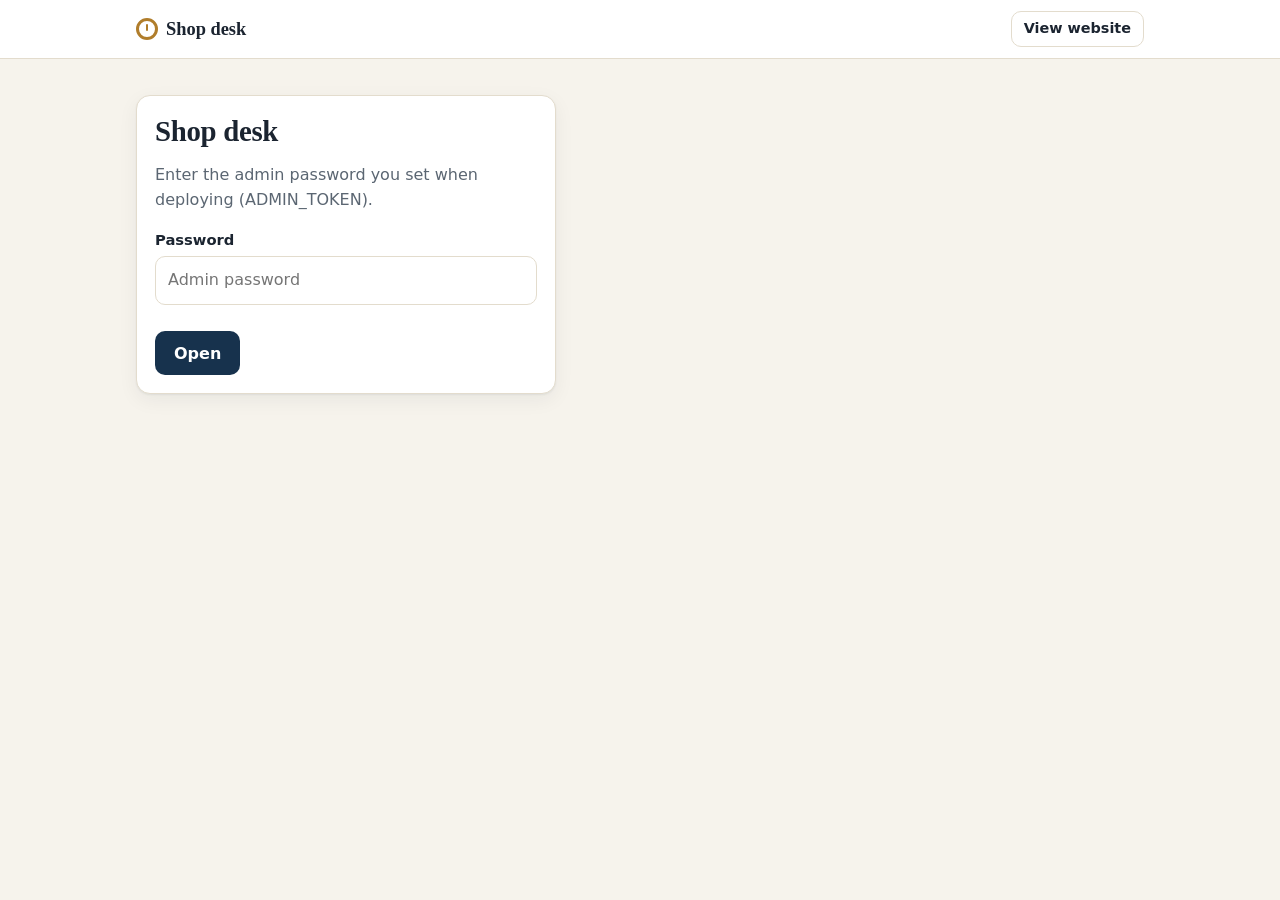
==== docs/admin.html @ 2f1b4ad1 "Weekend Watch Concierge: website" ====
<!doctype html>
<html lang="en">
<head>
  <meta charset="utf-8">
  <meta name="viewport" content="width=device-width, initial-scale=1">
  <meta name="robots" content="noindex, nofollow">
  <title>Shop desk - Weekend Watch</title>
  <link rel="stylesheet" href="assets/app.css">
</head>
<body>
<header class="site-header no-print"><div class="container"><span class="brand"><span class="dot"></span>Shop desk</span><a class="btn secondary small" href="index.html">View website</a></div></header>
<main><div class="container section stack" id="app"></div></main>

<script src="assets/config.js"></script>
<script src="assets/app.js"></script>
<script>
(function () {
  const { h, api, rupee, dayLabel, when, SLOT, mapsLink, waLink, pageUrl, busy, session, toast } = WW;
  const app = document.getElementById('app');
  const adm = (path, method = 'GET', body) => api(path, { method, body, headers: { authorization: 'Bearer ' + session.get('ww_admin') } });
  const track = (code) => pageUrl('track.html') + '#' + code;
  let tab = session.get('ww_admin_tab') || 'todo';

  // ---------------------------------------------------------------- login
  function login(msg) {
    const pw = h('input', { type: 'password', id: 'pw', autocomplete: 'current-password', placeholder: 'Admin password' });
    const err = h('div', { class: 'error-box ' + (msg ? '' : 'hidden'), role: 'alert' }, msg || '');
    app.replaceChildren(h('form', { class: 'card stack', style: 'max-width:420px', onsubmit: async (e) => {
      e.preventDefault();
      session.set('ww_admin', pw.value);
      try { await adm('/api/admin/summary'); start(); } catch (x) { session.del('ww_admin'); err.textContent = x.message; err.classList.remove('hidden'); }
    } }, h('h2', {}, 'Shop desk'), h('p', { class: 'muted' }, 'Enter the admin password you set when deploying (ADMIN_TOKEN).'),
      h('div', { class: 'field' }, h('label', { for: 'pw' }, 'Password'), pw), err, h('button', { class: 'btn', type: 'submit' }, 'Open')));
  }

  const TABS = [['todo', 'To do'], ['weekend', 'Weekend plan'], ['catalog', 'Catalogue'], ['drivers', 'Drivers'], ['orders', 'All orders']];
  const body = h('div', { class: 'stack' });
  function start() {
    app.replaceChildren(
      h('div', { class: 'tabs no-print', role: 'tablist' }, TABS.map(([k, l]) => h('button', { role: 'tab', 'aria-selected': String(k === tab), onclick: () => { tab = k; session.set('ww_admin_tab', k); start(); } }, l))),
      body);
    ({ todo, weekend, catalog, drivers, orders }[tab])();
  }
  async function guard(fn) {
    try { await fn(); } catch (e) { if (e.status === 401) { session.del('ww_admin'); login('Wrong or expired password.'); } else body.replaceChildren(h('div', { class: 'error-box' }, e.message)); }
  }
  const field = (label, input) => h('div', { class: 'field' }, h('label', {}, label), input);
  const num = (ph, v) => h('input', { type: 'number', min: '0', inputmode: 'numeric', placeholder: ph, value: v ?? '' });
  const who = (o) => `${o.customer_name} - ${o.customer_phone}`;
  const itemTitle = (o) => o.type === 'retail' ? (o.item_title || [o.item_brand, o.item_model].filter(Boolean).join(' ')) : [o.watch_brand, o.watch_model].filter(Boolean).join(' ');
  const wa = (o, text) => h('a', { class: 'btn secondary small', target: '_blank', rel: 'noopener noreferrer', href: waLink(o.customer_phone, text) }, 'WhatsApp customer');
  async function run(btn, fn, okMsg, reload) {
    busy(btn, true, 'Saving...');
    try { await fn(); toast(okMsg); if (reload) reload(); } catch (e) { toast(e.message); busy(btn, false); }
  }

  // ---------------------------------------------------------------- TO DO
  function todo() {
    guard(async () => {
      const s = await adm('/api/admin/summary');
      const parts = [];
      const waiting = Object.fromEntries(s.waitingLegs.map((w) => [w.kind, w.n]));
      const m = s.money;
      parts.push(h('div', { class: 'grid cols-3' },
        stat('Trips waiting for the weekend', (waiting.pickup || 0) + (waiting.delivery || 0) + (waiting.return || 0), `${waiting.pickup || 0} pickups, ${waiting.delivery || 0} deliveries, ${waiting.return || 0} returns`),
        stat('Next dispatch', s.weekendBatch.label, 'Builds automatically Fri 8 pm; or build now in Weekend plan'),
        stat('Last 30 days', rupee(m.concierge_margin + m.retail_margin), `${m.orders} orders. Watch margin ${rupee(m.retail_margin)} + delivery margin ${rupee(m.concierge_margin)}`)));
      if (s.flagged.length) parts.push(h('div', { class: 'notice' }, 'Needs attention: ', s.flagged.map((f) => `${f.code} (${f.attempts >= 2 ? 'failed ' + f.attempts + ' visits' : 'no map location'})`).join(', ')));

      parts.push(h('h2', {}, `Price new requests (${s.toPrice.length})`));
      parts.push(...(s.toPrice.length ? s.toPrice.map(priceCard) : [h('p', { class: 'muted' }, 'Nothing waiting.')]));
      parts.push(h('h2', {}, `Inspect & quote repairs (${s.toDiagnose.length})`));
      parts.push(...(s.toDiagnose.length ? s.toDiagnose.map(repairCard) : [h('p', { class: 'muted' }, 'No watches waiting for inspection.')]));
      parts.push(h('h2', {}, `Repairs in progress (${s.repairing.length})`));
      parts.push(...(s.repairing.length ? s.repairing.map(inRepairCard) : [h('p', { class: 'muted' }, 'None.')]));
      parts.push(h('h2', {}, `Waiting for customer approval (${s.awaitingCustomer.length})`));
      parts.push(...(s.awaitingCustomer.length ? s.awaitingCustomer.map((o) => h('div', { class: 'card row between' },
        h('div', {}, h('b', {}, o.code), ' ', itemTitle(o), h('div', { class: 'small muted' }, `${who(o)} - total ${rupee(o.total_due)}`)),
        wa(o, `Hello ${o.customer_name}, your quote for ${itemTitle(o)} is ready (${rupee(o.total_due)} incl. delivery). Please approve before Friday 8 pm for this weekend: ${track(o.code)}`))) : [h('p', { class: 'muted' }, 'None.')]));
      body.replaceChildren(...parts);
    });
  }
  const stat = (label, big, sub) => h('div', { class: 'card stat' }, h('div', { class: 'small muted' }, label), h('b', {}, String(big)), h('div', { class: 'small muted' }, sub));

  function priceCard(o) {
    const mrp = num('MRP printed on the tag', o.mrp);
    const price = num('Your selling price (≤ MRP)');
    const base = num('Distributor cost (private)');
    const err = h('div', { class: 'error-box hidden' });
    const send = h('button', { class: 'btn small', type: 'button', onclick: (e) => {
      err.classList.add('hidden');
      run(e.currentTarget, () => adm(`/api/admin/orders/${o.code}/quote`, 'POST', { mrp: mrp.value, price: price.value, base_cost: base.value || undefined }), 'Price sent to customer', todo)
        .then(() => {}).catch(() => {});
    } }, 'Send price');
    const nope = h('button', { class: 'btn danger small', type: 'button', onclick: (e) => { if (confirm('Mark as not available?')) run(e.currentTarget, () => adm(`/api/admin/orders/${o.code}/quote`, 'POST', { available: false }), 'Marked unavailable', todo); } }, 'Not available');
    return h('div', { class: 'card stack' },
      h('div', { class: 'row between' }, h('div', {}, h('b', {}, o.code), ' - ', itemTitle(o) || 'Watch', h('div', { class: 'small muted' }, who(o))), o.geo_status === 'unknown' ? h('span', { class: 'chip warn' }, 'no map location') : null),
      o.item_url ? h('a', { href: o.item_url, target: '_blank', rel: 'noopener noreferrer', class: 'small', style: 'overflow-wrap:anywhere' }, o.item_url) : null,
      o.item_image ? h('img', { src: o.item_image, alt: '', style: 'height:80px;object-fit:contain;align-self:start', referrerpolicy: 'no-referrer' }) : null,
      h('div', { class: 'grid cols-3' }, field('MRP', mrp), field('Selling price', price), field('Your cost', base)),
      h('div', { class: 'row' }, send, nope, wa(o, `Hello ${o.customer_name}, we are checking the price of ${itemTitle(o)}. We will update you here: ${track(o.code)}`)),
      err);
  }

  function repairCard(o) {
    const diag = h('textarea', { placeholder: 'What is wrong? e.g. Movement damaged, needs replacement', maxlength: '600' });
    const parts = h('input', { type: 'text', placeholder: 'Parts needed (optional)', maxlength: '300' });
    const cost = num('Cost estimate (₹)');
    return h('div', { class: 'card stack' },
      h('div', {}, h('b', {}, o.code), ' - ', itemTitle(o), h('div', { class: 'small muted' }, `${who(o)} - Problem: ${o.issue}`),
        o.condition_video_ref ? h('div', { class: 'small' }, 'Pickup video: ', /^https?:/.test(o.condition_video_ref) ? h('a', { href: o.condition_video_ref, target: '_blank', rel: 'noopener noreferrer' }, o.condition_video_ref) : o.condition_video_ref) : null),
      field('Diagnosis', diag), field('Parts', parts), field('Estimate', cost),
      h('div', { class: 'row' }, h('button', { class: 'btn small', type: 'button', onclick: (e) => run(e.currentTarget, () => adm(`/api/admin/orders/${o.code}/quote`, 'POST', { diagnosis: diag.value, parts_needed: parts.value, price: cost.value }), 'Estimate sent', todo) }, 'Send estimate'),
        wa(o, `Hello ${o.customer_name}, our technician has checked your watch. Please see the estimate and approve: ${track(o.code)}`)));
  }

  function inRepairCard(o) {
    return h('div', { class: 'card row between' }, h('div', {}, h('b', {}, o.code), ' ', itemTitle(o), h('div', { class: 'small muted' }, `${who(o)} - ${o.diagnosis || ''}`)),
      h('button', { class: 'btn good small', type: 'button', onclick: (e) => run(e.currentTarget, () => adm(`/api/admin/orders/${o.code}/repaired`, 'POST'), 'Marked repaired - return trip queued', todo) }, 'Repair finished'));
  }

  // ---------------------------------------------------------------- WEEKEND
  function weekend() {
    guard(async () => {
      const [s, dr] = await Promise.all([adm('/api/admin/summary'), adm('/api/admin/drivers')]);
      const sat = h('input', { type: 'date', value: s.weekendBatch.saturday });
      const active = dr.drivers.filter((d) => d.active);
      const checks = active.map((d) => h('label', {}, h('input', { type: 'checkbox', value: d.id, checked: true }), d.name));
      const out = h('div', { class: 'stack' });
      const build = h('button', { class: 'btn', type: 'button', onclick: async (e) => {
        busy(e.currentTarget, true, 'Planning...');
        try {
          const ids = checks.map((l) => l.firstChild).filter((i) => i.checked).map((i) => Number(i.value));
          const r = await adm('/api/admin/dispatch/build', 'POST', { saturday: sat.value, driver_ids: active.length ? ids : undefined });
          toast(`${r.scheduled} trips planned`);
          await showManifest(out, sat.value);
        } catch (x) { toast(x.message); } finally { busy(e.currentTarget, false); }
      } }, 'Build route plan');
      body.replaceChildren(
        h('div', { class: 'card stack no-print' },
          h('h2', {}, 'Weekend plan'),
          h('p', { class: 'muted' }, 'This runs by itself every Friday at 8 pm. Run it again whenever you approve something late: trips that have not started are re-planned, trips already done are never touched.'),
          field('Saturday of the weekend', sat),
          active.length ? h('div', {}, h('div', { class: 'label small' }, 'Drivers available this weekend'), h('div', { class: 'choices' }, checks)) : h('div', { class: 'notice' }, 'No drivers added yet - all trips go on your own list. Add drivers in the Drivers tab.'),
          h('div', { class: 'row' }, build, h('button', { class: 'btn secondary', type: 'button', onclick: () => showManifest(out, sat.value) }, 'Show current plan'), h('button', { class: 'btn secondary', type: 'button', onclick: () => window.print() }, 'Print'))),
        out);
      showManifest(out, sat.value);
    });
  }

  async function showManifest(out, saturday) {
    const m = await adm('/api/admin/dispatch?saturday=' + saturday);
    if (!m.stops.length) { out.replaceChildren(h('p', { class: 'muted' }, 'No trips planned for this weekend yet.')); return; }
    const blocks = [];
    for (const day of [m.saturday, m.sunday]) {
      const dayStops = m.stops.filter((s) => s.day_date === day);
      if (!dayStops.length) continue;
      blocks.push(h('h2', {}, `${m.labels[day]} - ${dayStops.length} stops`));
      const names = [...new Set(dayStops.map((s) => s.driver_name || 'Founder (no driver)'))];
      for (const n of names) {
        const list = dayStops.filter((s) => (s.driver_name || 'Founder (no driver)') === n);
        const cash = list.filter((s) => s.status !== 'done').reduce((a, s) => a + s.collect_amount, 0);
        blocks.push(h('div', { class: 'card stack' },
          h('div', { class: 'row between' }, h('h3', { style: 'margin:0' }, n), h('span', { class: 'chip' }, `${list.length} ${list.length === 1 ? 'stop' : 'stops'} - still to collect ${rupee(cash)}`)),
          list.map((s) => h('div', { class: 'row', style: 'flex-wrap:nowrap;align-items:flex-start;border-top:1px dashed var(--line);padding-top:8px' },
            h('span', { class: 'seq' }, s.seq),
            h('div', { style: 'flex:1;min-width:0' },
              h('div', {}, h('b', {}, { pickup: 'PICKUP', delivery: 'DELIVER', return: 'RETURN' }[s.kind]), ' ', s.code, ' - ', s.type === 'retail' ? s.item_title : `${s.watch_brand} ${s.watch_model || ''}`),
              h('div', { class: 'small' }, `${s.customer_name} - `, h('a', { href: 'tel:' + s.customer_phone }, s.customer_phone)),
              h('div', { class: 'small muted' }, [s.address, s.landmark].filter(Boolean).join(' - ')),
              h('div', { class: 'small' }, `${SLOT[s.slot] || ''}${s.collect_amount ? ` - collect ${rupee(s.collect_amount)} (${s.payment_method})` : ''}`, ' ',
                h('span', { class: 'chip ' + (s.status === 'done' ? 'good' : '') }, s.status))),
            h('a', { class: 'btn secondary small no-print', href: mapsLink(s), target: '_blank', rel: 'noopener noreferrer' }, 'Map')))));
      }
    }
    out.replaceChildren(...blocks);
  }

  // ---------------------------------------------------------------- CATALOGUE
  function catalog() {
    guard(async () => {
      const { products } = await adm('/api/admin/products');
      const f = Object.fromEntries(['brand', 'model_no', 'name', 'dial_shape', 'color', 'strap', 'mrp', 'official_url'].map((k) => [k, h('input', { type: k === 'mrp' ? 'number' : 'text', min: '1', maxlength: '160' })]));
      const csv = h('textarea', { placeholder: 'Brand,Model No,Description,Dial Shape,Colour,Strap,MRP,Link\nCasio,F-91W-1,Classic digital,Square,Black,Resin,1495,https://...', style: 'min-height:140px;font-family:monospace;font-size:.85rem' });
      const file = h('input', { type: 'file', accept: '.csv,text/csv', onchange: async () => { if (file.files[0]) csv.value = await file.files[0].text(); } });
      body.replaceChildren(
        h('div', { class: 'card stack' }, h('h2', {}, 'Import your distributor sheet'),
          h('p', { class: 'muted' }, 'Export the sheet from Excel / Google Sheets as CSV. Needed columns: Brand, Model (or SKU), MRP. Optional: Description, Dial Shape, Colour, Strap, Link. Re-importing updates existing models.'),
          file, csv,
          h('button', { class: 'btn', type: 'button', onclick: async (e) => {
            busy(e.currentTarget, true, 'Importing...');
            try { const r = await adm('/api/admin/products/import', 'POST', { csv: csv.value }); toast(`${r.imported} watches imported` + (r.errors.length ? `, ${r.errors.length} lines skipped` : '')); if (r.errors.length) alert(r.errors.join('\n')); catalog(); }
            catch (x) { toast(x.message); busy(e.currentTarget, false); }
          } }, 'Import CSV')),
        h('div', { class: 'card stack' }, h('h2', {}, 'Add one watch'),
          h('div', { class: 'grid cols-3' }, field('Brand', f.brand), field('Model number', f.model_no), field('MRP (₹)', f.mrp), field('Name / description', f.name), field('Dial shape', f.dial_shape), field('Colour', f.color), field('Strap', f.strap), field('Official page link', f.official_url)),
          h('button', { class: 'btn', type: 'button', onclick: (e) => run(e.currentTarget, () => adm('/api/admin/products', 'POST', Object.fromEntries(Object.entries(f).map(([k, v]) => [k, v.value]))), 'Saved', catalog) }, 'Save watch')),
        h('h2', {}, `Catalogue (${products.length})`),
        products.length ? h('div', { class: 'card', style: 'overflow-x:auto' }, h('table', { class: 't' }, h('tbody', {}, products.map((p) => h('tr', {},
          h('td', { style: 'text-align:left' }, h('b', {}, p.brand), ' ', p.model_no, h('div', { class: 'small muted' }, [p.name, p.color, p.strap].filter(Boolean).join(' - '))),
          h('td', {}, rupee(p.mrp)),
          h('td', {}, h('button', { class: 'btn secondary small', type: 'button', onclick: (e) => run(e.currentTarget, () => adm(`/api/admin/products/${p.id}/active`, 'POST', { active: !p.active }), p.active ? 'Hidden' : 'Visible', catalog) }, p.active ? 'Hide' : 'Show'))))))) : h('p', { class: 'muted' }, 'No watches yet.'));
    });
  }

  // ---------------------------------------------------------------- DRIVERS
  function drivers() {
    guard(async () => {
      const { drivers: list } = await adm('/api/admin/drivers');
      const name = h('input', { type: 'text', maxlength: '60', placeholder: 'e.g. Ravi Kumar' });
      const phone = h('input', { type: 'tel', maxlength: '16', placeholder: '10-digit (optional)' });
      body.replaceChildren(
        h('div', { class: 'card stack' }, h('h2', {}, 'Add a delivery partner'),
          h('div', { class: 'grid cols-2' }, field('Name', name), field('Mobile', phone)),
          h('button', { class: 'btn', type: 'button', onclick: (e) => run(e.currentTarget, () => adm('/api/admin/drivers', 'POST', { name: name.value, phone: phone.value || undefined }), 'Driver added', drivers) }, 'Add driver'),
          h('p', { class: 'hint' }, `They earn the flat per-trip payout set in wrangler.toml (default ₹40). Each driver gets a private link - no login or app needed.`)),
        h('h2', {}, 'Delivery partners'),
        ...(list.length ? list.map((d) => {
          const link = pageUrl('driver.html') + '#t=' + d.token;
          return h('div', { class: 'card stack' },
            h('div', { class: 'row between' }, h('div', {}, h('b', {}, d.name), d.phone ? h('span', { class: 'muted' }, ' - ' + d.phone) : null), h('span', { class: 'chip ' + (d.active ? 'good' : 'bad') }, d.active ? 'active' : 'off')),
            h('div', { class: 'small muted', style: 'overflow-wrap:anywhere' }, link),
            h('div', { class: 'row' },
              h('button', { class: 'btn secondary small', type: 'button', onclick: () => navigator.clipboard?.writeText(link).then(() => toast('Link copied')) }, 'Copy link'),
              d.phone ? h('a', { class: 'btn secondary small', target: '_blank', rel: 'noopener noreferrer', href: waLink(d.phone, `Hi ${d.name}, this is your private delivery page for the weekend. Keep it to yourself: ${link}`) }, 'Send on WhatsApp') : null,
              h('button', { class: 'btn danger small', type: 'button', onclick: (e) => run(e.currentTarget, () => adm(`/api/admin/drivers/${d.id}/active`, 'POST', { active: !d.active }), 'Updated', drivers) }, d.active ? 'Switch off' : 'Switch on')));
        }) : [h('p', { class: 'muted' }, 'No drivers yet. With none, every trip is on your own list.')]));
    });
  }

  // ---------------------------------------------------------------- ORDERS
  function orders() {
    const q = h('input', { type: 'search', placeholder: 'Search code, name or phone' });
    const list = h('div', { class: 'stack' });
    const detail = h('div', { class: 'stack' });
    const load = () => guard(async () => {
      const { orders: rows } = await adm('/api/admin/orders?q=' + encodeURIComponent(q.value));
      list.replaceChildren(...(rows.length ? rows.map((o) => h('div', { class: 'card row between' },
        h('div', {}, h('b', {}, o.code), ' ', h('span', { class: 'chip' }, o.status), h('div', { class: 'small muted' }, `${o.customer_name} - ${o.customer_phone} - ${o.item_title || [o.watch_brand, o.watch_model].filter(Boolean).join(' ')}`)),
        h('button', { class: 'btn secondary small', type: 'button', onclick: () => open(o.code) }, 'Open'))) : [h('p', { class: 'muted' }, 'No orders found.')]));
    });
    async function open(code) {
      const d = await adm('/api/admin/orders/' + code);
      const o = d.order;
      const ref = h('input', { type: 'text', placeholder: 'Video link or reference', value: o.condition_video_ref || '' });
      detail.replaceChildren(h('div', { class: 'card stack' },
        h('div', { class: 'row between' }, h('h3', { style: 'margin:0' }, `${o.code} - ${o.status}`), h('button', { class: 'x', type: 'button', onclick: () => detail.replaceChildren() }, '×')),
        h('div', { class: 'small' }, `${d.customer.name} - ${d.customer.phone}`), h('div', { class: 'small muted' }, `${o.address}${o.landmark ? ' - ' + o.landmark : ''}`),
        h('div', {}, `Quoted ${o.quoted_price != null ? rupee(o.quoted_price) : '-'} + delivery ${rupee(o.delivery_fee)} = ${o.total_due != null ? rupee(o.total_due) : '-'} (${o.payment_method})`),
        o.type === 'repair' ? h('div', { class: 'row' }, ref, h('button', { class: 'btn secondary small', type: 'button', onclick: (e) => run(e.currentTarget, () => adm(`/api/admin/orders/${o.code}/video`, 'POST', { ref: ref.value }), 'Saved', () => open(code)) }, 'Save video ref')) : null,
        h('b', {}, 'Trips'), d.legs.map((l) => h('div', { class: 'small' }, `${l.kind} - ${l.status}${l.day_date ? ' - ' + dayLabel(l.day_date) : ''}${l.driver_name ? ' - ' + l.driver_name : ''}${l.attempts ? ` - ${l.attempts} failed` : ''}`)),
        h('b', {}, 'Timeline'), h('ul', { class: 'timeline' }, d.events.map((e) => h('li', {}, h('time', {}, `${when(e.at)} - ${e.actor}`), e.text))),
        !['delivered', 'cancelled', 'declined', 'unavailable'].includes(o.status) ? h('button', { class: 'btn danger small', type: 'button', onclick: (e) => { if (confirm('Cancel this order?')) run(e.currentTarget, () => adm(`/api/admin/orders/${o.code}/cancel`, 'POST'), 'Cancelled', () => { open(code); load(); }); } }, 'Cancel order') : null));
      detail.scrollIntoView({ behavior: 'smooth' });
    }
    q.addEventListener('input', () => { clearTimeout(q._t); q._t = setTimeout(load, 300); });
    body.replaceChildren(q, detail, list);
    load();
  }

  if (session.get('ww_admin')) guard(async () => { await adm('/api/admin/summary'); start(); }); else login();
})();
</script>
</body>
</html>
---- docs/assets/app.css ----
:root {
  --bg: #f6f3ec;
  --surface: #ffffff;
  --surface-2: #faf8f3;
  --ink: #1b2430;
  --muted: #5b6672;
  --line: #e3dccd;
  --brand: #17324d;
  --brand-ink: #ffffff;
  --accent: #b07d2b;
  --accent-soft: #f3e7cf;
  --good: #1d7448;
  --good-soft: #dff2e7;
  --warn: #9a5b00;
  --warn-soft: #fbecd0;
  --bad: #b0322a;
  --bad-soft: #f8dedb;
  --info-soft: #e2ecf6;
  --radius: 14px;
  --shadow: 0 1px 2px rgba(20, 30, 45, 0.06), 0 6px 20px rgba(20, 30, 45, 0.06);
  --serif: Georgia, "Times New Roman", serif;
  --sans: system-ui, -apple-system, "Segoe UI", Roboto, "Noto Sans", Arial, sans-serif;
}
@media (prefers-color-scheme: dark) {
  :root:not([data-theme="light"]) {
    --bg: #11161c;
    --surface: #19212a;
    --surface-2: #151c24;
    --ink: #ece7dc;
    --muted: #a0a9b3;
    --line: #2b3642;
    --brand: #e1c283;
    --brand-ink: #1a1a1a;
    --accent: #e1c283;
    --accent-soft: #3a3020;
    --good: #66c28f;
    --good-soft: #17301f;
    --warn: #e5b35a;
    --warn-soft: #3a2c10;
    --bad: #f08a80;
    --bad-soft: #3b1c19;
    --info-soft: #172635;
    --shadow: 0 1px 2px rgba(0, 0, 0, 0.4), 0 6px 20px rgba(0, 0, 0, 0.3);
  }
}
:root { color-scheme: light dark; }
:root[data-theme="light"] { color-scheme: light; }
* { box-sizing: border-box; }
html { -webkit-text-size-adjust: 100%; }
body {
  margin: 0; background: var(--bg); color: var(--ink);
  font: 16px/1.55 var(--sans); min-height: 100vh; display: flex; flex-direction: column;
}
main { flex: 1; }
a { color: var(--brand); }
h1, h2, h3 { font-family: var(--serif); line-height: 1.2; margin: 0 0 .5em; letter-spacing: -0.01em; }
h1 { font-size: clamp(1.9rem, 5vw, 2.8rem); }
h2 { font-size: clamp(1.4rem, 3.5vw, 1.8rem); }
h3 { font-size: 1.15rem; }
p { margin: 0 0 1em; }
.muted { color: var(--muted); }
.small { font-size: .875rem; }
.container { width: 100%; max-width: 1040px; margin: 0 auto; padding: 0 16px; }
.section { padding-top: 36px; padding-bottom: 36px; }
.stack > * + * { margin-top: 14px; }
.row { display: flex; gap: 10px; flex-wrap: wrap; align-items: center; }
.between { justify-content: space-between; }
.hidden { display: none !important; }
.sr-only, .hp { position: absolute; width: 1px; height: 1px; overflow: hidden; clip: rect(0 0 0 0); white-space: nowrap; }

/* header / footer */
.site-header { background: var(--surface); border-bottom: 1px solid var(--line); position: sticky; top: 0; z-index: 20; }
.site-header .container { display: flex; align-items: center; justify-content: space-between; gap: 12px; min-height: 58px; flex-wrap: wrap; padding-top: 6px; padding-bottom: 6px; }
.brand { font-family: var(--serif); font-weight: 700; font-size: 1.15rem; color: var(--ink); text-decoration: none; display: flex; align-items: center; gap: 8px; }
.brand .dot { width: 22px; height: 22px; border-radius: 50%; border: 3px solid var(--accent); position: relative; flex: none; }
.brand .dot::after { content: ""; position: absolute; left: 50%; top: 3px; width: 2px; height: 7px; background: var(--accent); transform: translateX(-50%); border-radius: 2px; }
.nav { display: flex; gap: 4px; flex-wrap: wrap; }
.nav a { padding: 8px 12px; border-radius: 999px; text-decoration: none; color: var(--muted); font-weight: 600; font-size: .95rem; }
.nav a[aria-current="page"], .nav a:hover { background: var(--accent-soft); color: var(--ink); }
.site-footer { border-top: 1px solid var(--line); padding: 24px 0 32px; color: var(--muted); font-size: .9rem; margin-top: 24px; }

/* buttons */
.btn {
  appearance: none; border: 1px solid transparent; border-radius: 10px; padding: 11px 18px; font: inherit; font-weight: 700;
  cursor: pointer; text-decoration: none; display: inline-flex; align-items: center; justify-content: center; gap: 8px;
  background: var(--brand); color: var(--brand-ink); min-height: 44px; line-height: 1.2;
}
.btn:hover { filter: brightness(1.08); }
.btn:disabled { opacity: .55; cursor: not-allowed; }
.btn.secondary { background: transparent; color: var(--ink); border-color: var(--line); }
.btn.secondary:hover { background: var(--surface-2); }
.btn.good { background: var(--good); color: #fff; }
.btn.danger { background: transparent; color: var(--bad); border-color: var(--bad); }
.btn.small { padding: 7px 12px; min-height: 36px; font-size: .9rem; }
.btn.block { width: 100%; }
:focus-visible { outline: 3px solid var(--accent); outline-offset: 2px; }

/* cards & chips */
.card { background: var(--surface); border: 1px solid var(--line); border-radius: var(--radius); padding: 18px; box-shadow: var(--shadow); }
.card.flat { box-shadow: none; }
.card.soft { background: var(--surface-2); box-shadow: none; }
.grid { display: grid; gap: 14px; }
.grid.cols-2 { grid-template-columns: repeat(auto-fit, minmax(260px, 1fr)); }
.grid.cols-3 { grid-template-columns: repeat(auto-fit, minmax(230px, 1fr)); }
.chip { display: inline-flex; align-items: center; gap: 6px; padding: 3px 10px; border-radius: 999px; background: var(--accent-soft); color: var(--ink); font-size: .8rem; font-weight: 600; }
.chip.good { background: var(--good-soft); color: var(--good); }
.chip.warn { background: var(--warn-soft); color: var(--warn); }
.chip.bad { background: var(--bad-soft); color: var(--bad); }
.chip.info { background: var(--info-soft); color: var(--ink); }
button.chip { border: 1px solid var(--line); background: var(--surface); cursor: pointer; font: inherit; font-size: .9rem; padding: 6px 14px; }
button.chip[aria-pressed="true"] { background: var(--brand); color: var(--brand-ink); border-color: var(--brand); }

/* hero */
.hero { padding: 42px 0 20px; }
.hero p.lead { font-size: 1.12rem; color: var(--muted); max-width: 640px; }
.weekend-card { background: var(--brand); color: var(--brand-ink); border-radius: var(--radius); padding: 18px 20px; display: grid; gap: 4px; max-width: 640px; }
.weekend-card strong { font-family: var(--serif); font-size: 1.3rem; }
.weekend-card .meta { opacity: .85; font-size: .92rem; }

/* products */
.product { display: flex; flex-direction: column; gap: 8px; }
.product .tile { height: 86px; border-radius: 10px; background: linear-gradient(135deg, var(--accent-soft), var(--surface-2)); display: grid; place-items: center; font-family: var(--serif); font-size: 1.5rem; color: var(--accent); overflow: hidden; }
.product .tile img { width: 100%; height: 100%; object-fit: contain; }
.product .price { font-weight: 700; font-size: 1.1rem; }
.product .actions { margin-top: auto; display: flex; gap: 8px; flex-wrap: wrap; }

/* forms */
.field { display: grid; gap: 5px; margin-bottom: 12px; }
.field > label, .field > .label, legend { font-weight: 600; font-size: .92rem; }
fieldset { border: 0; padding: 0; margin: 0 0 12px; }
input[type=text], input[type=tel], input[type=url], input[type=number], input[type=password], input[type=search], input[type=date], select, textarea {
  width: 100%; padding: 11px 12px; border-radius: 10px; border: 1px solid var(--line); background: var(--surface); color: var(--ink); font: inherit; min-height: 44px;
}
textarea { min-height: 84px; resize: vertical; }
.choices { display: flex; flex-wrap: wrap; gap: 8px; }
.choices label { display: inline-flex; align-items: center; gap: 6px; padding: 8px 12px; border: 1px solid var(--line); border-radius: 10px; background: var(--surface); cursor: pointer; font-weight: 500; }
.choices input { accent-color: var(--brand); }
.choices label:has(input:checked) { border-color: var(--brand); background: var(--accent-soft); }
.hint { font-size: .85rem; color: var(--muted); }
.error-box { background: var(--bad-soft); color: var(--bad); border-radius: 10px; padding: 10px 12px; margin: 10px 0; font-weight: 600; }
.ok-box { background: var(--good-soft); color: var(--good); border-radius: 10px; padding: 10px 12px; margin: 10px 0; font-weight: 600; }
.notice { background: var(--warn-soft); color: var(--warn); border-radius: 10px; padding: 10px 12px; margin: 10px 0; }

/* tabs */
.tabs { display: flex; gap: 6px; flex-wrap: wrap; margin-bottom: 16px; }
.tabs button { border: 1px solid var(--line); background: var(--surface); color: var(--ink); border-radius: 999px; padding: 8px 16px; font: inherit; font-weight: 600; cursor: pointer; min-height: 40px; }
.tabs button[aria-selected="true"] { background: var(--brand); color: var(--brand-ink); border-color: var(--brand); }

/* dialog */
dialog { border: 0; border-radius: 18px; padding: 0; width: min(560px, calc(100vw - 24px)); max-height: calc(100vh - 24px); background: var(--surface); color: var(--ink); box-shadow: 0 20px 60px rgba(0,0,0,.35); }
dialog::backdrop { background: rgba(10, 16, 24, .55); }
.dialog-body { padding: 20px; overflow-y: auto; max-height: calc(100vh - 24px); }
.dialog-head { display: flex; justify-content: space-between; align-items: start; gap: 10px; }
.x { background: none; border: 0; font-size: 1.6rem; line-height: 1; cursor: pointer; color: var(--muted); padding: 4px 8px; min-height: 40px; }

/* stepper */
.steps { display: flex; gap: 0; margin: 14px 0 4px; padding: 0; list-style: none; counter-reset: s; }
.steps li { flex: 1; text-align: center; font-size: .75rem; color: var(--muted); position: relative; padding-top: 26px; }
.steps li::before { content: ""; position: absolute; top: 6px; left: 50%; width: 14px; height: 14px; margin-left: -7px; border-radius: 50%; background: var(--line); z-index: 1; }
.steps li::after { content: ""; position: absolute; top: 12px; left: -50%; width: 100%; height: 2px; background: var(--line); }
.steps li:first-child::after { display: none; }
.steps li.done { color: var(--ink); }
.steps li.done::before, .steps li.done::after { background: var(--good); }
.steps li.now { color: var(--ink); font-weight: 700; }
.steps li.now::before { background: var(--accent); box-shadow: 0 0 0 4px var(--accent-soft); }
.steps li.now::after { background: var(--good); }

/* tables, timeline */
table.t { width: 100%; border-collapse: collapse; }
table.t td, table.t th { padding: 7px 0; text-align: left; border-bottom: 1px dashed var(--line); vertical-align: top; }
table.t td:last-child, table.t th:last-child { text-align: right; }
table.t tr.total td { font-weight: 800; border-bottom: 0; font-size: 1.1rem; padding-top: 12px; }
.timeline { list-style: none; margin: 0; padding: 0; }
.timeline li { padding: 0 0 14px 22px; position: relative; border-left: 2px solid var(--line); margin-left: 6px; }
.timeline li::before { content: ""; position: absolute; left: -7px; top: 4px; width: 12px; height: 12px; border-radius: 50%; background: var(--accent); }
.timeline li:last-child { border-left-color: transparent; padding-bottom: 0; }
.timeline time { display: block; font-size: .78rem; color: var(--muted); }

/* stops (driver / manifest) */
.stop { border-left: 5px solid var(--accent); }
.stop.done { border-left-color: var(--good); opacity: .75; }
.stop.out { border-left-color: var(--brand); }
.seq { width: 34px; height: 34px; border-radius: 50%; background: var(--brand); color: var(--brand-ink); display: inline-grid; place-items: center; font-weight: 800; flex: none; }
.big-amount { font-family: var(--serif); font-size: 1.6rem; font-weight: 700; }
.stat { text-align: center; }
.stat b { display: block; font-family: var(--serif); font-size: 1.5rem; }

#toast { position: fixed; left: 50%; bottom: 20px; transform: translateX(-50%); background: var(--ink); color: var(--bg); padding: 10px 18px; border-radius: 10px; z-index: 99; max-width: calc(100vw - 32px); font-weight: 600; box-shadow: var(--shadow); }

@media (max-width: 520px) {
  .steps li { font-size: .66rem; }
  .btn { width: auto; }
  .hide-sm { display: none; }
}
@media print {
  .site-header, .site-footer, .no-print, .tabs, .btn { display: none !important; }
  body { background: #fff; color: #000; }
  .card { box-shadow: none; break-inside: avoid; }
}
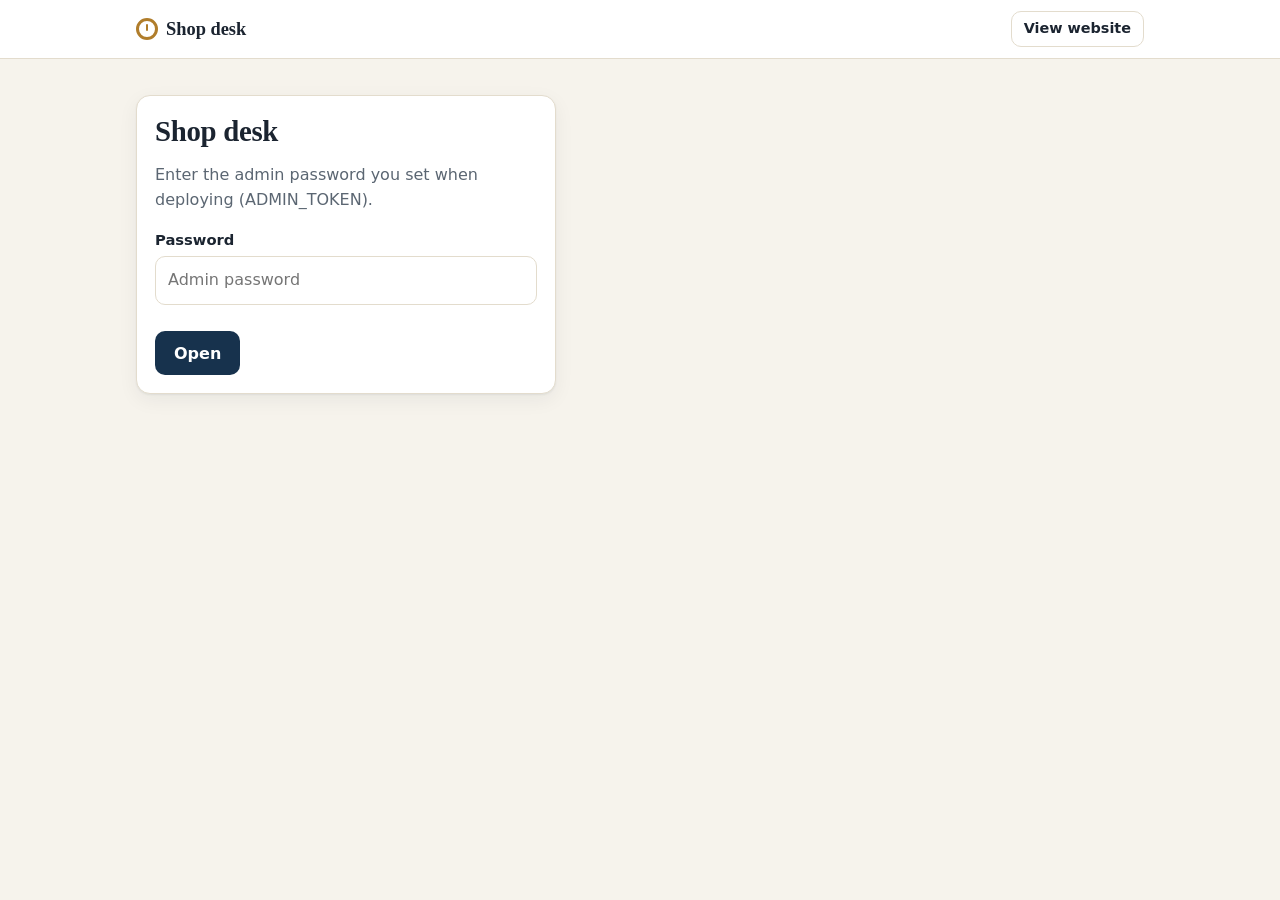
==== commit 43734867: "About us page, owners editor, remove Telegram" ====
--- a/docs/admin.html
+++ b/docs/admin.html
@@ -33,13 +33,21 @@
       h('div', { class: 'field' }, h('label', { for: 'pw' }, 'Password'), pw), err, h('button', { class: 'btn', type: 'submit' }, 'Open')));
   }
 
-  const TABS = [['todo', 'To do'], ['weekend', 'Weekend plan'], ['catalog', 'Catalogue'], ['drivers', 'Drivers'], ['orders', 'All orders']];
+  const TABS = [['todo', 'To do'], ['messages', 'Messages'], ['weekend', 'Weekend plan'], ['catalog', 'Catalogue'], ['about', 'Owners page'], ['drivers', 'Drivers'], ['orders', 'All orders']];
   const body = h('div', { class: 'stack' });
+  let msgBtn = null;
+  function setBadge(n) { if (msgBtn) msgBtn.textContent = n > 0 ? `Messages (${n})` : 'Messages'; }
   function start() {
+    msgBtn = null;
     app.replaceChildren(
-      h('div', { class: 'tabs no-print', role: 'tablist' }, TABS.map(([k, l]) => h('button', { role: 'tab', 'aria-selected': String(k === tab), onclick: () => { tab = k; session.set('ww_admin_tab', k); start(); } }, l))),
+      h('div', { class: 'tabs no-print', role: 'tablist' }, TABS.map(([k, l]) => {
+        const b = h('button', { role: 'tab', 'aria-selected': String(k === tab), onclick: () => { tab = k; session.set('ww_admin_tab', k); start(); } }, l);
+        if (k === 'messages') msgBtn = b;
+        return b;
+      })),
       body);
-    ({ todo, weekend, catalog, drivers, orders }[tab])();
+    adm('/api/admin/summary').then((s) => setBadge(s.outboxCount)).catch(() => {});
+    ({ todo, messages, weekend, catalog, about: aboutPage, drivers, orders }[tab])();
   }
   async function guard(fn) {
     try { await fn(); } catch (e) { if (e.status === 401) { session.del('ww_admin'); login('Wrong or expired password.'); } else body.replaceChildren(h('div', { class: 'error-box' }, e.message)); }
@@ -52,6 +60,148 @@
   async function run(btn, fn, okMsg, reload) {
     busy(btn, true, 'Saving...');
     try { await fn(); toast(okMsg); if (reload) reload(); } catch (e) { toast(e.message); busy(btn, false); }
+  }
+
+
+  // ---------------------------------------------------------------- MESSAGES (one-tap WhatsApp)
+  // Updates for customers who did not turn on phone notifications.
+  function messages() {
+    guard(async () => {
+      const [{ messages: list }, c] = await Promise.all([adm('/api/admin/outbox'), WW.config().catch(() => ({ shopName: 'our shop' }))]);
+      setBadge(list.length);
+      const box = h('div', { class: 'stack' });
+      const mark = async (m, state, card) => {
+        try { await adm(`/api/admin/outbox/${m.id}`, 'POST', { state }); card.remove(); list.splice(list.indexOf(m), 1); setBadge(list.length); if (!list.length) box.append(empty()); }
+        catch (x) { toast(x.message); }
+      };
+      const empty = () => h('p', { class: 'muted' }, 'All caught up. Nothing to send.');
+      list.forEach((m) => {
+        const text = `Hello ${m.customer_name}, update on your order ${m.code} from ${c.shopName}: ${m.text}\nSee it here: ${track(m.code)}`;
+        const card = h('div', { class: 'card stack' },
+          h('div', { class: 'row between' }, h('div', {}, h('b', {}, m.customer_name), h('span', { class: 'muted' }, ` - ${m.customer_phone} - ${m.code}`)), h('span', { class: 'small muted' }, when(m.at))),
+          h('div', {}, m.text),
+          h('div', { class: 'row' },
+            h('a', { class: 'btn good small', target: '_blank', rel: 'noopener noreferrer', href: waLink(m.customer_phone, text), onclick: () => setTimeout(() => mark(m, 'sent', card), 400) }, 'Open WhatsApp'),
+            h('button', { class: 'btn secondary small', type: 'button', onclick: () => mark(m, 'skipped', card) }, 'Skip')));
+        box.append(card);
+      });
+      if (!list.length) box.append(empty());
+      body.replaceChildren(
+        h('div', { class: 'card soft stack' }, h('h2', { style: 'margin:0' }, 'Messages to send'),
+          h('p', { class: 'muted', style: 'margin:0' }, 'These customers have not turned on phone notifications, so tell them yourself. Tap Open WhatsApp, press Send in WhatsApp, and the message leaves this list. Customers who did turn notifications on are told automatically.')),
+        box);
+    });
+  }
+
+
+  // ---------------------------------------------------------------- OWNERS PAGE (About us)
+  // Edit the public "About us" page: story, owners with real photos, shop photos, GST, hours.
+  function aboutPage() {
+    guard(async () => {
+      const { about } = await api('/api/about');
+      const A = { ...about, trust_points: about.trust_points || [], owners: about.owners || [], shop_photos: about.shop_photos || [] };
+      const MAX_OWNERS = 6, MAX_PHOTOS = 12;
+
+      // upload one chosen photo: shrink in the browser, then send to the shop's server
+      const upload = async (file, maxDim) => {
+        const data = await WW.prepImage(file, maxDim);
+        const r = await adm('/api/admin/media', 'POST', { data });
+        return r.id;
+      };
+      const move = (arr, i, d) => { const j = i + d; if (j < 0 || j >= arr.length) return; [arr[i], arr[j]] = [arr[j], arr[i]]; };
+      const picker = (label, multiple, onFiles) => {
+        const input = h('input', { type: 'file', accept: 'image/*', ...(multiple ? { multiple: true } : {}), style: 'display:none', onchange: async () => {
+          const files = [...input.files]; input.value = '';
+          if (files.length) { btn.disabled = true; const old = btn.textContent; btn.textContent = 'Uploading...'; try { await onFiles(files); } catch (e) { toast(e.message); } btn.disabled = false; btn.textContent = old; }
+        } });
+        const btn = h('button', { class: 'btn secondary small', type: 'button', onclick: () => input.click() }, label);
+        return h('span', {}, btn, input);
+      };
+      const txt = (label, value, set, props = {}) => {
+        const el = props.area ? h('textarea', { maxlength: String(props.max || 300), placeholder: props.ph || '', style: props.rows ? `min-height:${props.rows * 1.6}em` : '' })
+                              : h('input', { type: props.type || 'text', maxlength: String(props.max || 120), placeholder: props.ph || '' });
+        el.value = value ?? '';
+        el.addEventListener('input', () => set(el.value));
+        return field(label, el);
+      };
+
+      // ---- owners
+      const ownersBox = h('div', { class: 'stack' });
+      const drawOwners = () => {
+        ownersBox.replaceChildren(...A.owners.map((o, i) => h('div', { class: 'card stack' },
+          h('div', { class: 'row', style: 'flex-wrap:nowrap;align-items:flex-start;gap:14px' },
+            h('div', { class: 'stack', style: 'width:120px;flex:none' },
+              o.photo ? h('img', { src: WW.mediaUrl(o.photo), alt: '', style: 'width:120px;height:150px;object-fit:cover;border-radius:10px;background:var(--accent-soft)' })
+                      : h('div', { style: 'width:120px;height:150px;border-radius:10px;background:var(--accent-soft);display:grid;place-items:center;text-align:center;font-size:.8rem;color:var(--muted);padding:6px' }, 'No photo yet'),
+              picker(o.photo ? 'Change photo' : 'Add photo', false, async ([f]) => { o.photo = await upload(f, 900); drawOwners(); })),
+            h('div', { style: 'flex:1;min-width:0' },
+              txt('Name', o.name, (v) => (o.name = v), { max: 80, ph: 'e.g. Ramesh Debnath' }),
+              txt('Role', o.role, (v) => (o.role = v), { max: 80, ph: 'e.g. Owner and master watch technician' }),
+              txt('Experience', o.experience, (v) => (o.experience = v), { max: 80, ph: 'e.g. 25 years in watches' }))),
+          txt('About this person', o.bio, (v) => (o.bio = v), { area: true, max: 1500, rows: 4, ph: 'A few friendly lines customers can relate to. Leave a blank line to start a new paragraph.' }),
+          txt('Phone shown to customers (optional)', o.phone, (v) => (o.phone = v), { type: 'tel', max: 16, ph: '10-digit mobile' }),
+          h('div', { class: 'row' },
+            h('button', { class: 'btn secondary small', type: 'button', onclick: () => { move(A.owners, i, -1); drawOwners(); } }, 'Move up'),
+            h('button', { class: 'btn secondary small', type: 'button', onclick: () => { move(A.owners, i, 1); drawOwners(); } }, 'Move down'),
+            h('button', { class: 'btn danger small', type: 'button', onclick: () => { if (confirm('Remove this person from the page?')) { A.owners.splice(i, 1); drawOwners(); } } }, 'Remove')))));
+        if (!A.owners.length) ownersBox.append(h('p', { class: 'muted' }, 'No owners added yet.'));
+      };
+      drawOwners();
+
+      // ---- shop photos
+      const photosBox = h('div', { class: 'grid cols-3' });
+      const drawPhotos = () => {
+        photosBox.replaceChildren(...A.shop_photos.map((p, i) => h('div', { class: 'card stack' },
+          h('img', { src: WW.mediaUrl(p.media), alt: '', style: 'width:100%;aspect-ratio:4/3;object-fit:cover;border-radius:10px;background:var(--accent-soft)' }),
+          txt('Caption', p.caption, (v) => (p.caption = v), { max: 120, ph: 'e.g. Our shop on Main Road' }),
+          h('div', { class: 'row' },
+            h('button', { class: 'btn secondary small', type: 'button', onclick: () => { move(A.shop_photos, i, -1); drawPhotos(); } }, '←'),
+            h('button', { class: 'btn secondary small', type: 'button', onclick: () => { move(A.shop_photos, i, 1); drawPhotos(); } }, '→'),
+            h('button', { class: 'btn danger small', type: 'button', onclick: () => { A.shop_photos.splice(i, 1); drawPhotos(); } }, 'Remove')))));
+        if (!A.shop_photos.length) photosBox.replaceChildren(h('p', { class: 'muted' }, 'No shop photos yet.'));
+      };
+      drawPhotos();
+
+      const trust = h('textarea', { maxlength: '1000', placeholder: 'One point per line, e.g.\nGST registered\nGenuine products only\nExpert in-house technician', style: 'min-height:120px' });
+      trust.value = A.trust_points.join('\n');
+      trust.addEventListener('input', () => { A.trust_points = trust.value.split('\n').map((x) => x.trim()).filter(Boolean).slice(0, 8); });
+
+      const save = h('button', { class: 'btn', type: 'button', onclick: async (e) => {
+        const b = e.currentTarget; // keep a reference: the event forgets its button after the first await
+        busy(b, true, 'Saving...');
+        try {
+          const payload = { ...A, established: A.established ? Number(A.established) : null };
+          const r = await adm('/api/admin/about', 'POST', { about: payload });
+          Object.assign(A, r.about);
+          toast('Saved. The About page is updated.');
+        } catch (x) { toast(x.message); }
+        busy(b, false);
+      } }, 'Save changes');
+
+      body.replaceChildren(
+        h('div', { class: 'card soft stack' },
+          h('div', { class: 'row between' }, h('h2', { style: 'margin:0' }, 'Owners page'), h('a', { class: 'btn secondary small', href: 'about.html', target: '_blank', rel: 'noopener noreferrer' }, 'View the page')),
+          h('p', { class: 'muted', style: 'margin:0' }, 'This is the public "About us" page. Real faces and real shop photos make new customers trust you. Upload clear, well-lit photos. They are shrunk automatically. Nothing changes on the website until you press Save changes at the bottom.')),
+        h('div', { class: 'card stack' }, h('h3', {}, 'About the shop'),
+          txt('Headline', A.headline, (v) => (A.headline = v), { max: 120, ph: 'e.g. A family watch shop since 1998' }),
+          txt('Our story', A.story, (v) => (A.story = v), { area: true, max: 3000, rows: 7, ph: 'How the shop started, what you are proud of. Leave a blank line to start a new paragraph.' }),
+          h('div', { class: 'grid cols-3' },
+            txt('Year started', A.established ?? '', (v) => (A.established = v), { type: 'number', max: 4, ph: 'e.g. 1998' }),
+            txt('GST number (GSTIN)', A.gst, (v) => (A.gst = v), { max: 20, ph: '15 characters' }),
+            txt('Opening hours', A.hours, (v) => (A.hours = v), { max: 200, ph: 'e.g. Mon-Sat 10 am - 8 pm' })),
+          field('Why customers trust us (shown as ticks)', trust)),
+        h('div', { class: 'stack' }, h('div', { class: 'row between' }, h('h3', { style: 'margin:0' }, 'Owners'),
+          h('button', { class: 'btn secondary small', type: 'button', onclick: () => { if (A.owners.length >= MAX_OWNERS) return toast(`At most ${MAX_OWNERS} people`); A.owners.push({ name: '', role: '', experience: '', bio: '', phone: '', photo: null }); drawOwners(); } }, 'Add an owner')), ownersBox),
+        h('div', { class: 'stack' }, h('div', { class: 'row between' }, h('h3', { style: 'margin:0' }, 'Shop photos'),
+          picker('Add shop photos', true, async (files) => {
+            for (const f of files) {
+              if (A.shop_photos.length >= MAX_PHOTOS) { toast(`At most ${MAX_PHOTOS} photos`); break; }
+              A.shop_photos.push({ media: await upload(f, 1400), caption: '' });
+              drawPhotos();
+            }
+          })), photosBox),
+        h('div', { class: 'row', style: 'position:sticky;bottom:12px' }, save));
+    });
   }
 
   // ---------------------------------------------------------------- TO DO
@@ -128,13 +278,13 @@
       const checks = active.map((d) => h('label', {}, h('input', { type: 'checkbox', value: d.id, checked: true }), d.name));
       const out = h('div', { class: 'stack' });
       const build = h('button', { class: 'btn', type: 'button', onclick: async (e) => {
-        busy(e.currentTarget, true, 'Planning...');
+        busy(e.target, true, 'Planning...');
         try {
           const ids = checks.map((l) => l.firstChild).filter((i) => i.checked).map((i) => Number(i.value));
           const r = await adm('/api/admin/dispatch/build', 'POST', { saturday: sat.value, driver_ids: active.length ? ids : undefined });
           toast(`${r.scheduled} trips planned`);
           await showManifest(out, sat.value);
-        } catch (x) { toast(x.message); } finally { busy(e.currentTarget, false); }
+        } catch (x) { toast(x.message); } finally { busy(e.target, false); }
       } }, 'Build route plan');
       body.replaceChildren(
         h('div', { class: 'card stack no-print' },
@@ -188,9 +338,9 @@
           h('p', { class: 'muted' }, 'Export the sheet from Excel / Google Sheets as CSV. Needed columns: Brand, Model (or SKU), MRP. Optional: Description, Dial Shape, Colour, Strap, Link. Re-importing updates existing models.'),
           file, csv,
           h('button', { class: 'btn', type: 'button', onclick: async (e) => {
-            busy(e.currentTarget, true, 'Importing...');
+            busy(e.target, true, 'Importing...');
             try { const r = await adm('/api/admin/products/import', 'POST', { csv: csv.value }); toast(`${r.imported} watches imported` + (r.errors.length ? `, ${r.errors.length} lines skipped` : '')); if (r.errors.length) alert(r.errors.join('\n')); catalog(); }
-            catch (x) { toast(x.message); busy(e.currentTarget, false); }
+            catch (x) { toast(x.message); busy(e.target, false); }
           } }, 'Import CSV')),
         h('div', { class: 'card stack' }, h('h2', {}, 'Add one watch'),
           h('div', { class: 'grid cols-3' }, field('Brand', f.brand), field('Model number', f.model_no), field('MRP (₹)', f.mrp), field('Name / description', f.name), field('Dial shape', f.dial_shape), field('Colour', f.color), field('Strap', f.strap), field('Official page link', f.official_url)),
